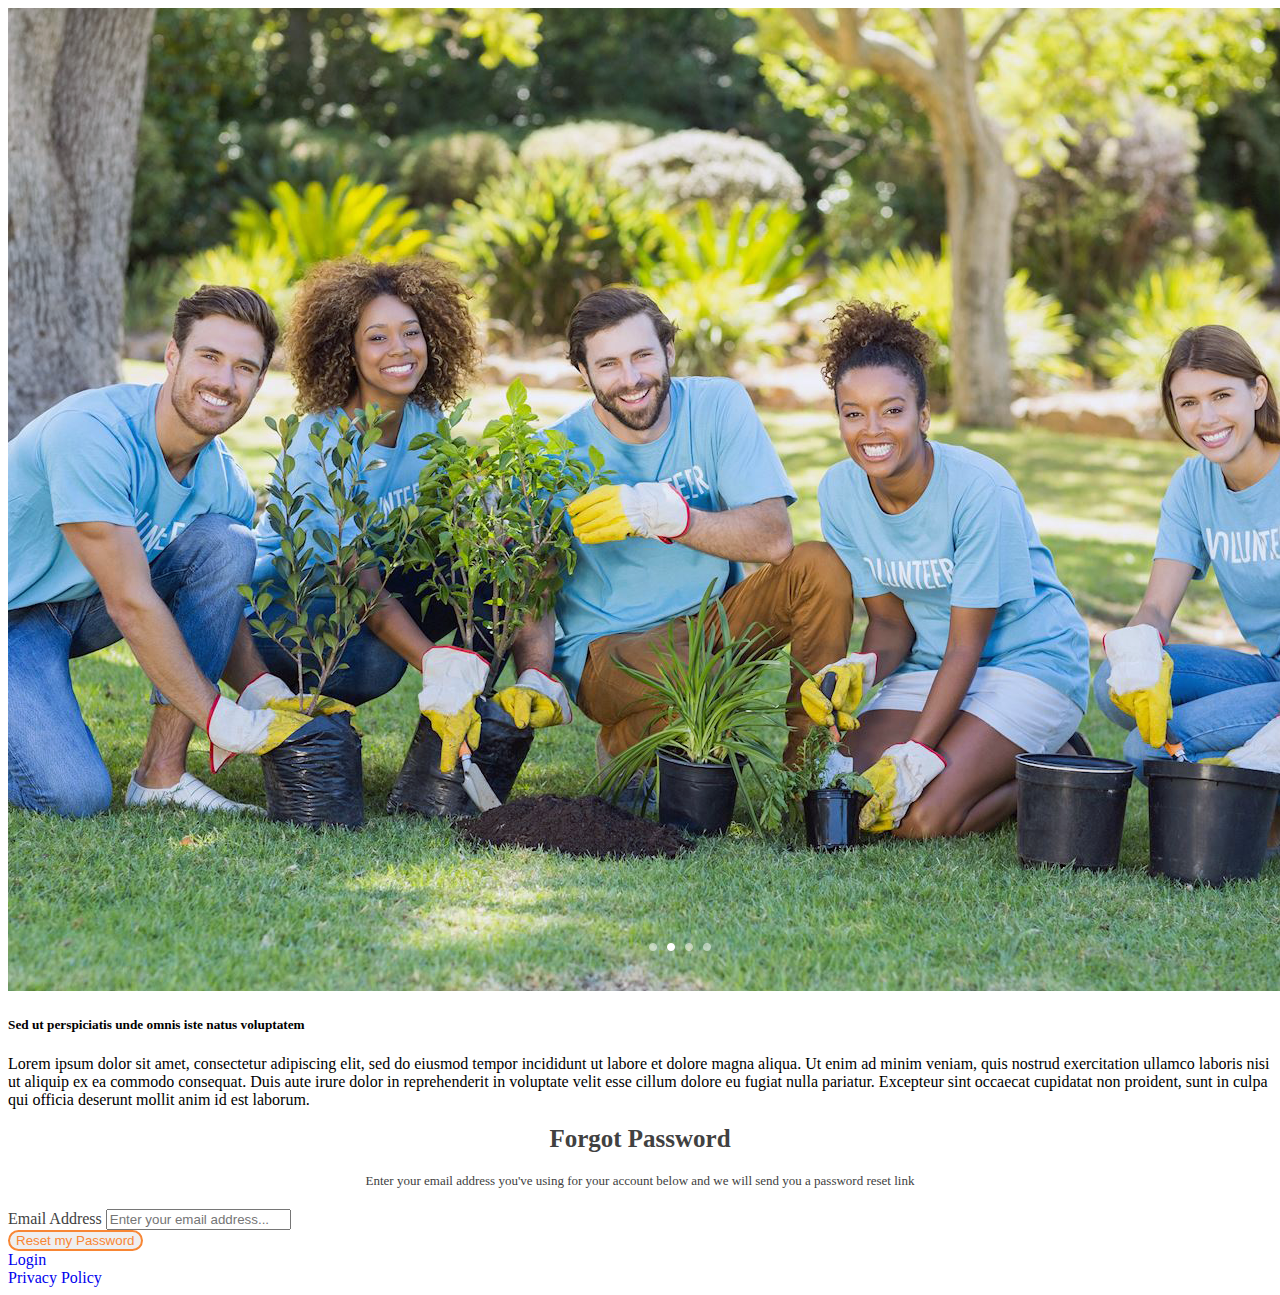
==== HTML/forgot_password.html @ f6575906 "created 4 pages of ci platform" ====
<!DOCTYPE html>
<html lang="en">

<head>
    <meta charset="UTF-8">
    <meta http-equiv="X-UA-Compatible" content="IE=edge">
    <meta name="viewport" content="width=device-width, initial-scale=1.0">

    <link href="https://cdn.jsdelivr.net/npm/bootstrap@5.3.0-alpha1/dist/css/bootstrap.min.css" rel="stylesheet" integrity="sha384-GLhlTQ8iRABdZLl6O3oVMWSktQOp6b7In1Zl3/Jr59b6EGGoI1aFkw7cmDA6j6gD" crossorigin="anonymous">
    <script src="https://cdn.jsdelivr.net/npm/bootstrap@5.3.0-alpha1/dist/js/bootstrap.bundle.min.js" integrity="sha384-w76AqPfDkMBDXo30jS1Sgez6pr3x5MlQ1ZAGC+nuZB+EYdgRZgiwxhTBTkF7CXvN" crossorigin="anonymous"></script>

    <link href="css/style.css" rel="stylesheet" type="text/css">
    <title>Forgot password</title>
</head>

<body>
    <div class="container-fluid">
        <div class="row">
            <!---------- FIRST PART--------->

            <div class="col-lg-9 col-md-12 col-12">

                <div id="carouselExampleControls" class="carousel slide" data-bs-ride="carousel">
                    <div class="carousel-inner">
                        <div class="carousel-item active">
                            <img src="images/Grow-Trees-On-the-path-to-environment-sustainability-login.png" class="d-block w-100" alt="...">
                            <div class="carousel-caption d-none d-md-block">
                                <h5>Sed ut perspiciatis unde omnis iste natus voluptatem</h5>
                                <p>Lorem ipsum dolor sit amet, consectetur adipiscing elit, sed do eiusmod tempor incididunt ut labore et dolore magna aliqua. Ut enim ad minim veniam, quis nostrud exercitation ullamco laboris nisi ut aliquip ex ea commodo
                                    consequat. Duis aute irure dolor in reprehenderit in voluptate velit esse cillum dolore eu fugiat nulla pariatur. Excepteur sint occaecat cupidatat non proident, sunt in culpa qui officia deserunt mollit anim id est
                                    laborum.
                                </p>
                            </div>
                        </div>

                    </div>

                </div>

            </div>

            <!---------- Second Part --------->
            <div class="col-lg-3">

                <div class="container h-100">
                    <div class="row h-100 justify-content-center align-items-center">
                        <div class="col-10 col-md-8 col-lg-12">
                            <div class="b2">
                                Forgot Password
                            </div>
                            <div class="b">
                                Enter your email address you've using for your account below and we will send you a password reset link
                            </div>
                            <!-- Form -->
                            <form class="container mt-10" action="" method="post">
                                <!-- Input fields -->
                                <div class="form-group my-2">
                                    <label for="username" class="title">Email Address</label>
                                    <input type="text" class="form-control username my-2" id="username" placeholder="Enter your email address..." name="username">
                                </div>

                                <div class="d-grid gap-2 my-3 login">
                                    <button onclick="location.href='./reset_password.html'" class="btn btn light login">Reset my Password</button>
                                </div>

                                <!-- End input fields -->
                                <div class="row">
                                    <a href="./index.html" class="link-secondary my-2 text-center nounderline">Login</a>
                                </div>


                            </form>

                        </div>
                        <div class="col-lg-12 text-center">
                            <a href="#" class="link-secondary nounderline">Privacy Policy</a>
                        </div>
                    </div>
                </div>
            </div>

        </div>
    </div>
</body>

</html>
---- HTML/css/style.css ----
/* login */

.d-grid.gap-2.my-3>button {
    border: 2px solid #F88634;
    border-radius: 25px;
    color: #F88634;
}

.policy {
    padding-top: 300px;
    text-align: center !important;
}

.col-lg-12.text-center>p {
    font-size: 0.65rem;
    color: #414141;
}

.row {
    --bs-gutter-x: 0rem;
}

.container-fluid {
    padding-left: 0%;
}

.col-lg-9.col-md-12.col-12 {
    padding-left: calc(var(--bs-gutter-x) * .0);
    padding-right: calc(var(--bs-gutter-x) * .0);
}

.title {
    color: #414141 !important;
}

label {
    color: #414141 !important;
}

.nounderline {
    text-decoration: none !important;
}

.blue {
    color: #2B64B1;
}


/* forgot password, reset password & register*/

.b {
    text-align: center;
    color: #414141 !important;
    margin-bottom: 20px;
    font-size: small;
}

.b2 {
    text-align: center;
    color: #414141 !important;
    margin-bottom: 20px;
    margin-top: auto;
    font-size: 25px;
    font-weight: 550;
}

.reg {
    padding: 10px 10px 0px 10px;
}
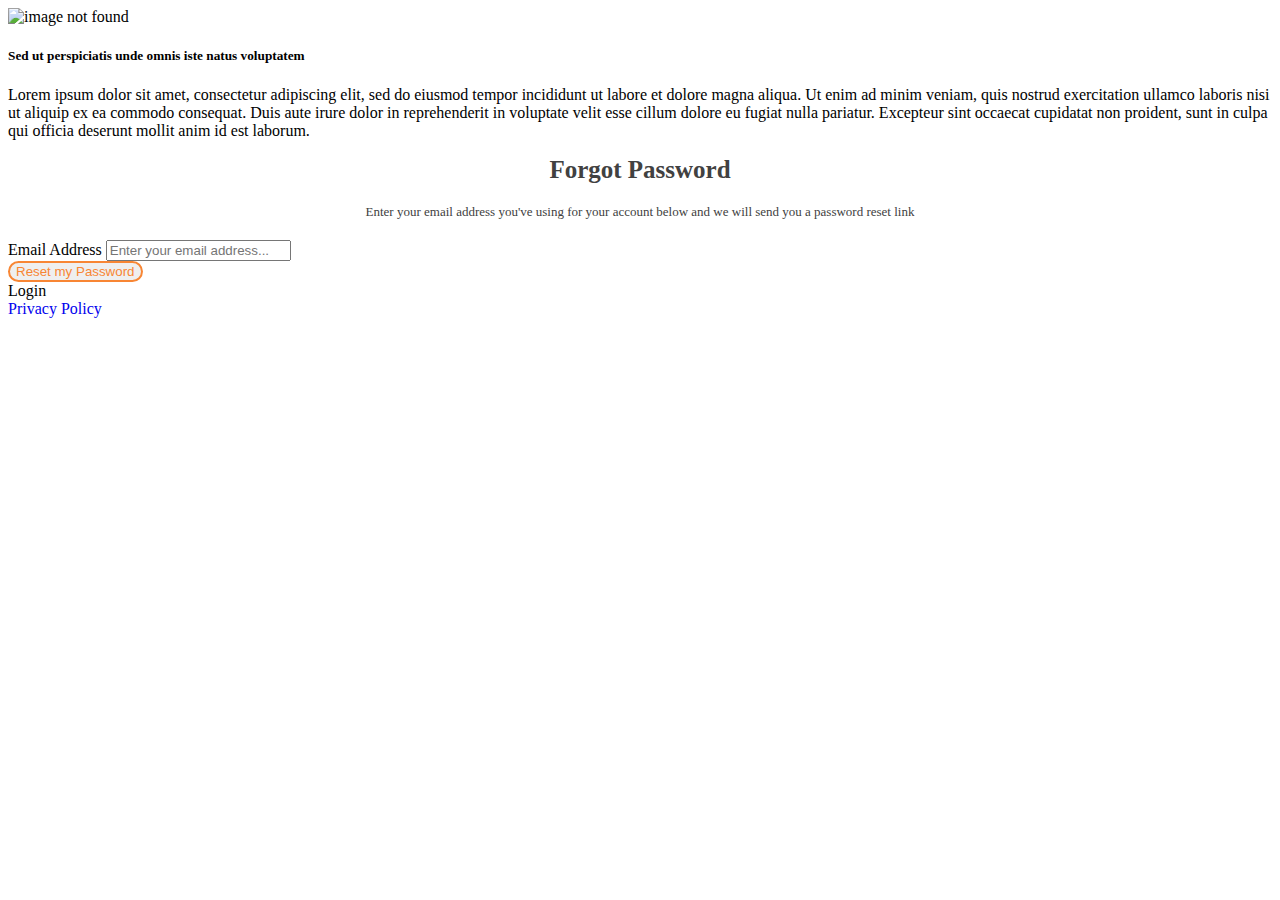
==== commit 395684fb: "add js for grid and list" ====
--- a/HTML/forgot_password.html
+++ b/HTML/forgot_password.html
@@ -1,86 +1,86 @@
-<!DOCTYPE html>
-<html lang="en">
-
-<head>
-    <meta charset="UTF-8">
-    <meta http-equiv="X-UA-Compatible" content="IE=edge">
-    <meta name="viewport" content="width=device-width, initial-scale=1.0">
-
-    <link href="https://cdn.jsdelivr.net/npm/bootstrap@5.3.0-alpha1/dist/css/bootstrap.min.css" rel="stylesheet" integrity="sha384-GLhlTQ8iRABdZLl6O3oVMWSktQOp6b7In1Zl3/Jr59b6EGGoI1aFkw7cmDA6j6gD" crossorigin="anonymous">
-    <script src="https://cdn.jsdelivr.net/npm/bootstrap@5.3.0-alpha1/dist/js/bootstrap.bundle.min.js" integrity="sha384-w76AqPfDkMBDXo30jS1Sgez6pr3x5MlQ1ZAGC+nuZB+EYdgRZgiwxhTBTkF7CXvN" crossorigin="anonymous"></script>
-
-    <link href="css/style.css" rel="stylesheet" type="text/css">
-    <title>Forgot password</title>
-</head>
-
-<body>
-    <div class="container-fluid">
-        <div class="row">
-            <!---------- FIRST PART--------->
-
-            <div class="col-lg-9 col-md-12 col-12">
-
-                <div id="carouselExampleControls" class="carousel slide" data-bs-ride="carousel">
-                    <div class="carousel-inner">
-                        <div class="carousel-item active">
-                            <img src="images/Grow-Trees-On-the-path-to-environment-sustainability-login.png" class="d-block w-100" alt="...">
-                            <div class="carousel-caption d-none d-md-block">
-                                <h5>Sed ut perspiciatis unde omnis iste natus voluptatem</h5>
-                                <p>Lorem ipsum dolor sit amet, consectetur adipiscing elit, sed do eiusmod tempor incididunt ut labore et dolore magna aliqua. Ut enim ad minim veniam, quis nostrud exercitation ullamco laboris nisi ut aliquip ex ea commodo
-                                    consequat. Duis aute irure dolor in reprehenderit in voluptate velit esse cillum dolore eu fugiat nulla pariatur. Excepteur sint occaecat cupidatat non proident, sunt in culpa qui officia deserunt mollit anim id est
-                                    laborum.
-                                </p>
-                            </div>
-                        </div>
-
-                    </div>
-
-                </div>
-
-            </div>
-
-            <!---------- Second Part --------->
-            <div class="col-lg-3">
-
-                <div class="container h-100">
-                    <div class="row h-100 justify-content-center align-items-center">
-                        <div class="col-10 col-md-8 col-lg-12">
-                            <div class="b2">
-                                Forgot Password
-                            </div>
-                            <div class="b">
-                                Enter your email address you've using for your account below and we will send you a password reset link
-                            </div>
-                            <!-- Form -->
-                            <form class="container mt-10" action="" method="post">
-                                <!-- Input fields -->
-                                <div class="form-group my-2">
-                                    <label for="username" class="title">Email Address</label>
-                                    <input type="text" class="form-control username my-2" id="username" placeholder="Enter your email address..." name="username">
-                                </div>
-
-                                <div class="d-grid gap-2 my-3 login">
-                                    <button onclick="location.href='./reset_password.html'" class="btn btn light login">Reset my Password</button>
-                                </div>
-
-                                <!-- End input fields -->
-                                <div class="row">
-                                    <a href="./index.html" class="link-secondary my-2 text-center nounderline">Login</a>
-                                </div>
-
-
-                            </form>
-
-                        </div>
-                        <div class="col-lg-12 text-center">
-                            <a href="#" class="link-secondary nounderline">Privacy Policy</a>
-                        </div>
-                    </div>
-                </div>
-            </div>
-
-        </div>
-    </div>
-</body>
-
+<!DOCTYPE html>
+<html lang="en">
+
+<head>
+    <meta charset="UTF-8">
+    <meta http-equiv="X-UA-Compatible" content="IE=edge">
+    <meta name="viewport" content="width=device-width, initial-scale=1.0">
+
+    <link href="https://cdn.jsdelivr.net/npm/bootstrap@5.3.0-alpha1/dist/css/bootstrap.min.css" rel="stylesheet" integrity="sha384-GLhlTQ8iRABdZLl6O3oVMWSktQOp6b7In1Zl3/Jr59b6EGGoI1aFkw7cmDA6j6gD" crossorigin="anonymous">
+    <script src="https://cdn.jsdelivr.net/npm/bootstrap@5.3.0-alpha1/dist/js/bootstrap.bundle.min.js" integrity="sha384-w76AqPfDkMBDXo30jS1Sgez6pr3x5MlQ1ZAGC+nuZB+EYdgRZgiwxhTBTkF7CXvN" crossorigin="anonymous"></script>
+
+    <link href="css/style.css" rel="stylesheet" type="text/css">
+    <title>Forgot password</title>
+</head>
+
+<body>
+    <div class="container-fluid container-fluid_padding">
+        <div class="row">
+            <!---------- FIRST PART--------->
+
+            <div class="col-lg-9 col-md-12 col-12">
+
+                <div id="carouselExampleControls" class="carousel slide" data-bs-ride="carousel">
+                    <div class="carousel-inner">
+                        <div class="carousel-item active">
+                            <img src="/images/Grow-Trees-On-the-path-to-environment-sustainability-login.png" class="d-block w-100" alt="image not found">
+                            <div class="carousel-caption d-none d-md-block">
+                                <h5>Sed ut perspiciatis unde omnis iste natus voluptatem</h5>
+                                <p>Lorem ipsum dolor sit amet, consectetur adipiscing elit, sed do eiusmod tempor incididunt ut labore et dolore magna aliqua. Ut enim ad minim veniam, quis nostrud exercitation ullamco laboris nisi ut aliquip ex ea commodo
+                                    consequat. Duis aute irure dolor in reprehenderit in voluptate velit esse cillum dolore eu fugiat nulla pariatur. Excepteur sint occaecat cupidatat non proident, sunt in culpa qui officia deserunt mollit anim id est
+                                    laborum.
+                                </p>
+                            </div>
+                        </div>
+
+                    </div>
+
+                </div>
+
+            </div>
+
+            <!---------- Second Part --------->
+            <div class="col-lg-3">
+
+                <div class="container h-100">
+                    <div class="row h-100 justify-content-center align-items-center">
+                        <div class="col-10 col-md-8 col-lg-12">
+                            <div class="b2">
+                                Forgot Password
+                            </div>
+                            <div class="b">
+                                Enter your email address you've using for your account below and we will send you a password reset link
+                            </div>
+                            <!-- Form -->
+                            <form class="container mt-10 px-2" action="" method="post">
+                                <!-- Input fields -->
+                                <div class="form-group my-2">
+                                    <label for="username" class="title">Email Address</label>
+                                    <input type="text" class="form-control username my-2" id="username" placeholder="Enter your email address..." name="username">
+                                </div>
+
+                                <div class="d-grid gap-2 my-3">
+                                    <button asp-action="Reset_password" class="btn btn button_style">Reset my Password</button>
+                                </div>
+
+                                <!-- End input fields -->
+                                <div class="row">
+                                    <a asp-action="Index" class="link-secondary my-2 text-center nounderline">Login</a>
+                                </div>
+
+
+                            </form>
+
+                        </div>
+                        <div class="col-lg-12 text-center">
+                            <a href="#" class="link-secondary nounderline">Privacy Policy</a>
+                        </div>
+                    </div>
+                </div>
+            </div>
+
+        </div>
+    </div>
+</body>
+
 </html>--- a/HTML/css/style.css
+++ b/HTML/css/style.css
@@ -1,69 +1,221 @@
-/* login */
-
-.d-grid.gap-2.my-3>button {
-    border: 2px solid #F88634;
-    border-radius: 25px;
-    color: #F88634;
-}
-
-.policy {
-    padding-top: 300px;
-    text-align: center !important;
-}
-
-.col-lg-12.text-center>p {
-    font-size: 0.65rem;
-    color: #414141;
-}
-
-.row {
-    --bs-gutter-x: 0rem;
-}
-
-.container-fluid {
-    padding-left: 0%;
-}
-
-.col-lg-9.col-md-12.col-12 {
-    padding-left: calc(var(--bs-gutter-x) * .0);
-    padding-right: calc(var(--bs-gutter-x) * .0);
-}
-
-.title {
-    color: #414141 !important;
-}
-
-label {
-    color: #414141 !important;
-}
-
-.nounderline {
-    text-decoration: none !important;
-}
-
-.blue {
-    color: #2B64B1;
-}
-
-
-/* forgot password, reset password & register*/
-
-.b {
-    text-align: center;
-    color: #414141 !important;
-    margin-bottom: 20px;
-    font-size: small;
-}
-
-.b2 {
-    text-align: center;
-    color: #414141 !important;
-    margin-bottom: 20px;
-    margin-top: auto;
-    font-size: 25px;
-    font-weight: 550;
-}
-
-.reg {
-    padding: 10px 10px 0px 10px;
+/* login */
+
+.button_style {
+    border: 2px solid #F88634;
+    border-radius: 25px;
+    color: #F88634;
+}
+
+.policy {
+    padding-top: 300px !important;
+    text-align: center !important;
+}
+
+.p-font {
+    font-size: 0.65rem;
+    color: #414141;
+}
+
+.row_r1 {
+    --bs-gutter-x: 0rem;
+    padding: 0%;
+}
+
+.container-fluid_padding {
+    padding: 0%;
+}
+
+.s1 {
+    padding: 0%;
+    /* padding-left: calc(var(--bs-gutter-x) * .0);
+    padding-right: calc(var(--bs-gutter-x) * .0);*/
+    margin: 0%;
+}
+
+.title_color {
+    color: #414141 !important;
+}
+
+label_color {
+    color: #414141 !important;
+}
+
+.nounderline {
+    text-decoration: none !important;
+}
+
+.blue {
+    color: #2B64B1;
+}
+
+
+/* forgot password, reset password & register*/
+
+.b {
+    text-align: center;
+    color: #414141 !important;
+    margin-bottom: 20px;
+    font-size: small;
+}
+
+.b2 {
+    text-align: center;
+    color: #414141 !important;
+    margin-bottom: 20px;
+    margin-top: auto;
+    font-size: 25px;
+    font-weight: 600;
+}
+
+.reg {
+    padding: 10px 10px 0px 10px;
+}
+
+
+/*platform landing page*/
+
+@media (min-width: 992px) {
+    .marginleft {
+        margin-left: 60px;
+    }
+    .hide {
+        display: none;
+    }
+}
+
+@media (max-width: 991px) {
+    .hide1 {
+        display: none;
+    }
+}
+
+.con2 {
+    /* border: 1px solid black; */
+    border-bottom-color: 1px solid black;
+    width: 100%;
+    margin: 0%;
+    padding: 0%;
+}
+
+.margin {
+    margin: 0%;
+}
+
+.martop {
+    margin-top: 20px;
+}
+
+.bordernone {
+    border: none;
+}
+
+.Apply {
+    text-align: center;
+}
+
+.appbutton {
+    color: #F88634;
+    border-color: #F88634;
+    width: 133px;
+    height: 48px;
+}
+
+@media screen and (max-width:720px) {
+    .d-menu {
+        border: none;
+        padding: 0;
+        margin: 0;
+    }
+    .d-item {
+        padding: 0px;
+        border: none;
+        margin: 0;
+        /* border-bottom:1px solid black ; */
+        /* width: 50%; */
+        color: gray;
+    }
+}
+
+
+/* for cards */
+
+
+/*gird view*/
+
+.dates {
+    border-radius: 25px;
+    border: 2px solid #d8d5d5;
+    font-size: 14px;
+    margin-top: -30px;
+}
+
+.dates1 {
+    border-radius: 25px;
+    border: 2px solid #d8d5d5;
+    /*   font-size: 14px;*/
+    /* margin-top: -30px;*/
+}
+
+.card-title-font {
+    font-size: 1rem;
+}
+
+.ct1 {
+    font-size: 0.75rem;
+}
+
+.cm1 {
+    box-shadow: 0px 2px 10px 3px #d8d5d5;
+}
+
+.card-img-top {
+    max-height: 220px;
+}
+
+.card-img-top1 {
+    max-height: 250px;
+    height: auto;
+}
+
+.nav-link {
+    color: black;
+}
+
+
+/* for cards */
+
+
+/*list view*/
+
+.ex {
+    text-align: left;
+    color: #414141;
+    /* font-size: 33px; */
+}
+
+.grid {
+    border-radius: .2rem;
+    padding: .5rem;
+    cursor: pointer;
+    margin: .5rem;
+}
+
+.grid:hover {
+    box-shadow: 0px 5px 5px rgba(0, 0, 0, 0.1);
+}
+
+.list:hover {
+    box-shadow: 0px 5px 5px rgba(0, 0, 0, 0.1);
+}
+
+
+/*    .grid.active {
+        box-shadow: 0px 5px 5px red
+    }*/
+
+.list {
+    padding: .5rem;
+    border-radius: .2rem;
+    cursor: pointer;
+    margin: .5rem;
 }